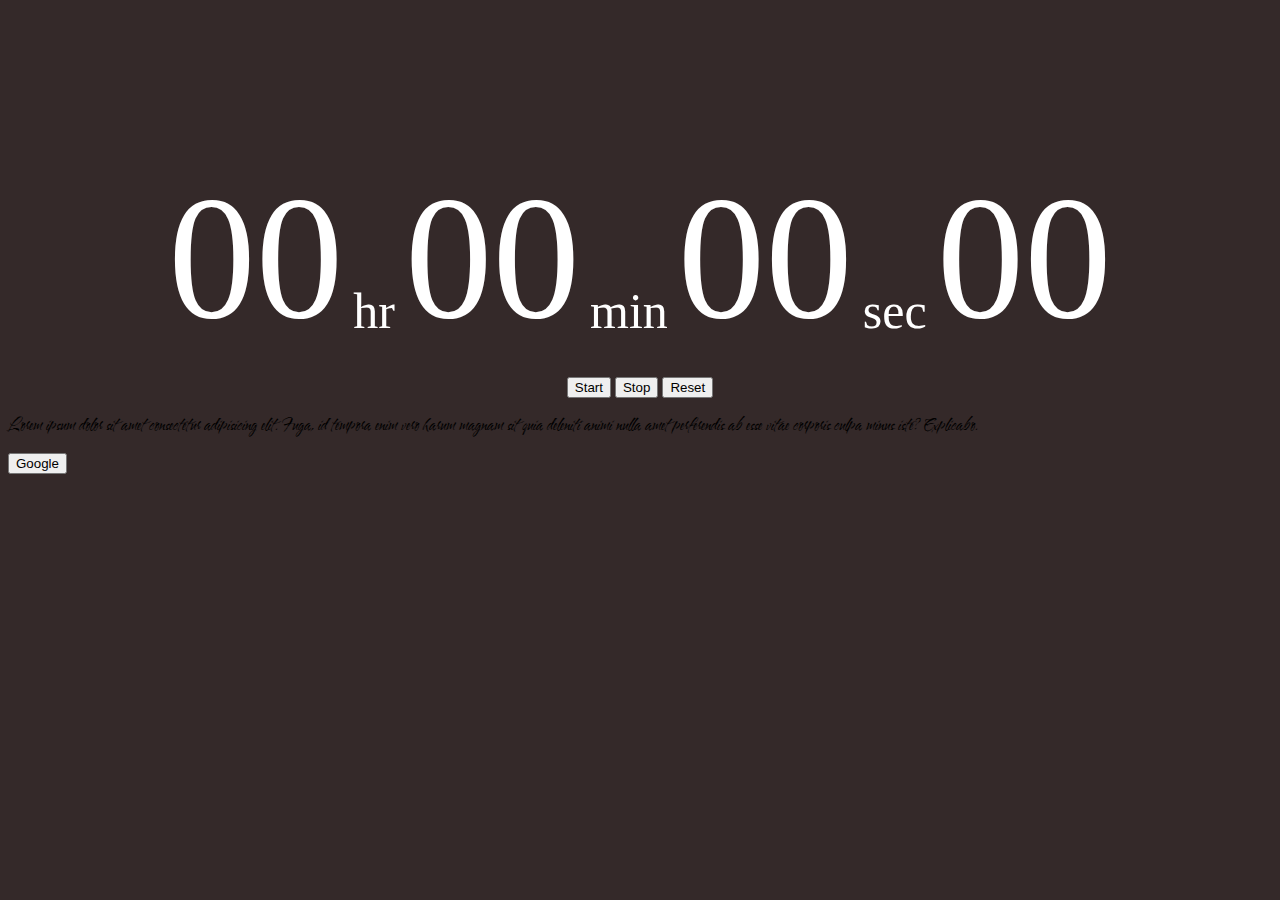
==== index.html @ 5467e778 "First commit" ====
<!DOCTYPE html>
<html lang="en">
<head>
    <meta charset="UTF-8">
    <meta http-equiv="X-UA-Compatible" content="IE=edge">
    <meta name="viewport" content="width=device-width, initial-scale=1.0">
    <!-- CSS -->
    <link href="https://cdn.jsdelivr.net/npm/bootstrap@5.1.3/dist/css/bootstrap.min.css" rel="stylesheet" integrity="sha384-1BmE4kWBq78iYhFldvKuhfTAU6auU8tT94WrHftjDbrCEXSU1oBoqyl2QvZ6jIW3" crossorigin="anonymous">
    <link rel="stylesheet" href="style.css">
    <title>Document</title>
</head>
<body>
    <div class="timer">
        <span class="digit" id="hr">00</span>
        <span class="txt">hr</span>
        <span class="digit" id="min">00</span>
        <span class="txt">min</span>
        <span class="digit" id="sec">00</span>
        <span class="txt">sec</span>
        <span class="digit" id="count">00</span>
    </div>
    <br>
    <div class="btn-container ">
        <button type="button" class="btn btn-primary" onclick="start()">Start</button>
        <button type="button" class="btn btn-danger" onclick="stop()">Stop</button>
        <button type="button" class="btn btn-success" onclick="reset()">Reset</button>
    </div>
    <p id="p">Lorem ipsum dolor sit amet consectetur adipisicing elit. Fuga, id tempora enim vero harum magnam sit quia deleniti animi nulla amet perferendis ab esse vitae corporis culpa minus iste? Explicabo.</p>

    


    <button id="btn">Google</button>



    <script src="java.js"></script>
    <!-- java -->
    <script src="https://cdn.jsdelivr.net/npm/bootstrap@5.1.3/dist/js/bootstrap.bundle.min.js" integrity="sha384-ka7Sk0Gln4gmtz2MlQnikT1wXgYsOg+OMhuP+IlRH9sENBO0LRn5q+8nbTov4+1p" crossorigin="anonymous"></script>
</body>
</html>
---- style.css ----
body {
  background-color: rgb(52, 41, 41);
}
.digit {
  font-size: 175px;
  color: white;
}
.txt {
  font-size: 50px;
  color: white;
}
.timer {
  display: flex;
  align-items: center;
  justify-content: center;
  padding-top: 150px;
}
.txt{
    padding-top: 105px;
    padding-left: 10px;
    padding-right: 10px;
}

.btn-container{
    text-align: center;
}
@font-face{
  font-family: abc;
  src: url("Water/WaterBrush-Regular.ttf");
}
#p{
  font-family: abc;
}
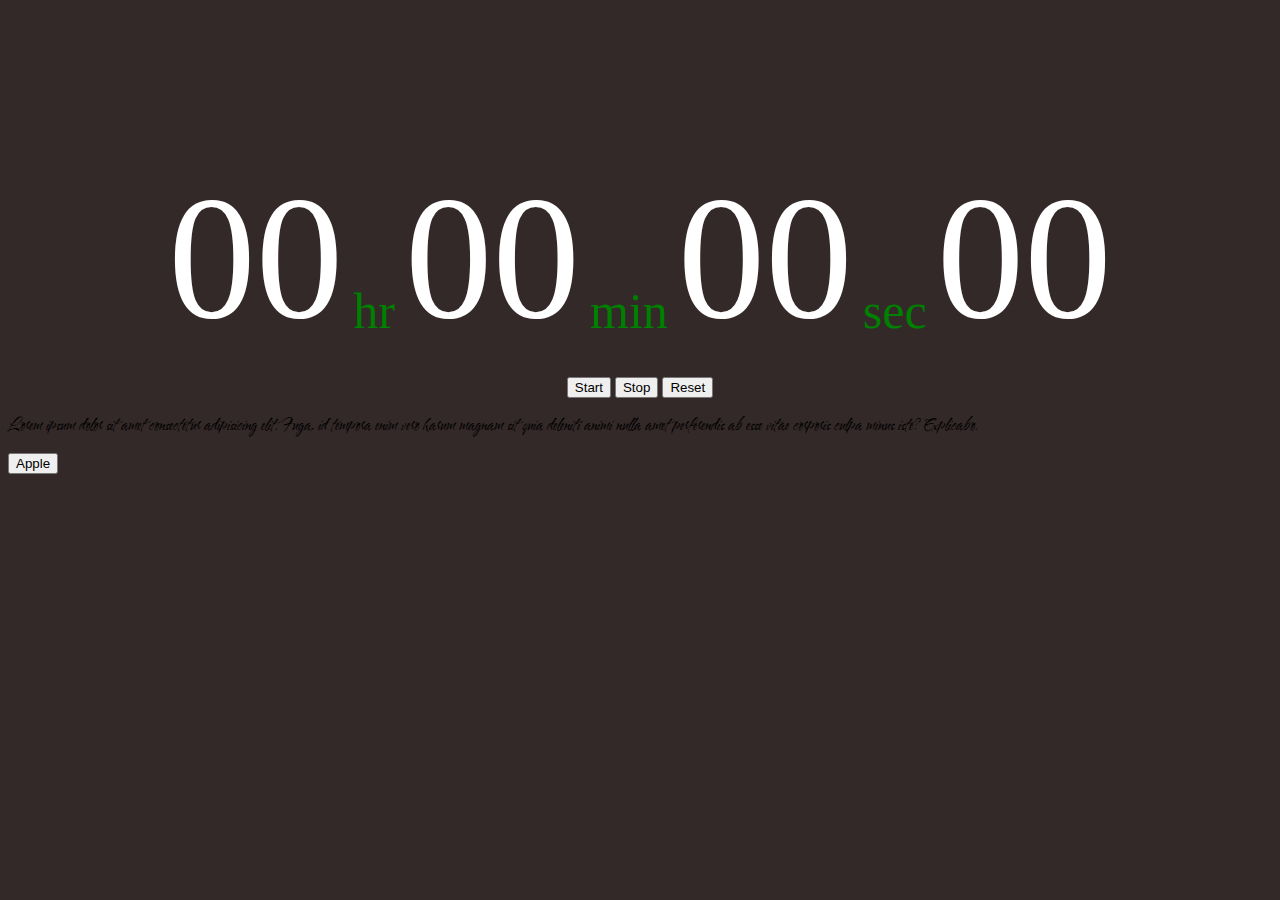
==== commit bf1c0bd0: "Created new file" ====
--- a/index.html
+++ b/index.html
@@ -30,7 +30,7 @@
     
 
 
-    <button id="btn">Google</button>
+    <button id="btn">Apple</button>
 
 
 
--- a/style.css
+++ b/style.css
@@ -7,7 +7,7 @@
 }
 .txt {
   font-size: 50px;
-  color: white;
+  color: green;
 }
 .timer {
   display: flex;
